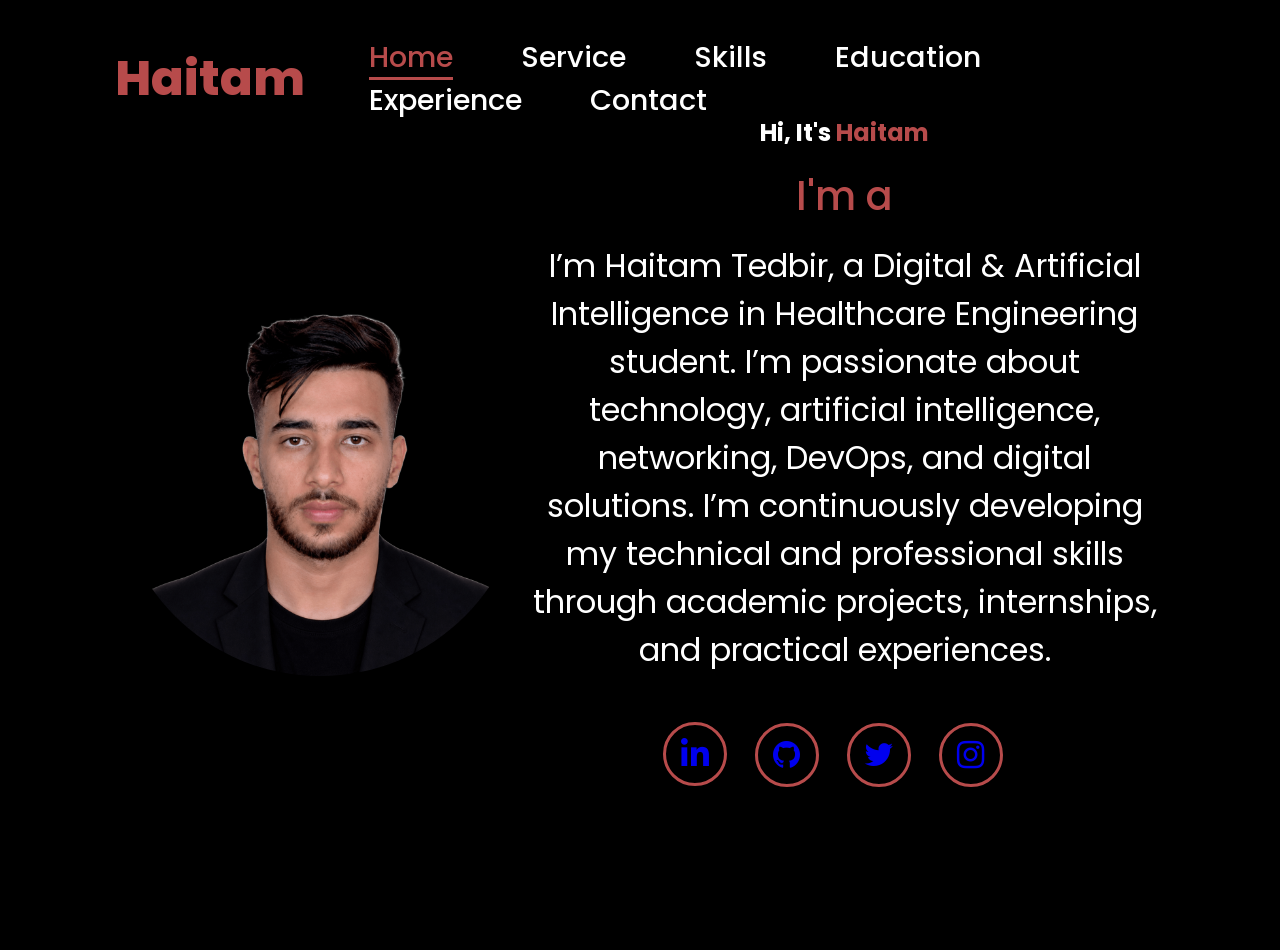
==== index.html @ f03eaa55 "Haitam-work" ====
<!DOCTYPE html>
<html>
<head>
<meta charset="utf-8"/>
<meta name="description" content="Portfolio Haitam TEDBIR"/>
<title>Work - TEDBIR Haitam Portfolio </title>
 <link rel="icon" type="icon" href="noun-ai-8297291.png">
 <link rel="stylesheet" href="https://cdnjs.cloudflare.com/ajax/libs/font-awesome/6.5.2/css/all.min.css">
 <link rel="stylesheet" href="https://cdnjs.cloudflare.com/ajax/libs/font-awesome/4.7.0/css/font-awesome.min.css">
 <link rel="stylesheet" href="style.css">
 <link rel="preconnect" href="https://fonts.googleapis.com">
<style>

</style>
<link rel="stylesheet" href=""/>
</head>
<body>
   <header>
    <a href="#" class="logo">Haitam</a>
    <nav>
        <a href="#home" class="active">Home</a>
        <a href="#services" >Service</a>
        <a href="#skills" >Skills</a>
        <a href="#education" >Education</a>
        <a href="#experience" >Experience</a>
        <a href="#contact" >Contact</a>
    </nav>
   </header>
   <section class="home">
    <div class="home-img">
    <img src="ME cv.png" alt="">
    </div>
    <div class="home-content">
        <h1> Hi, It's <span>Haitam</span></h1>
        <h3 class="typing-text">I'm a <span></span></h3>
        <p>I’m Haitam Tedbir, a Digital & Artificial Intelligence in Healthcare Engineering student. I’m passionate about technology, artificial intelligence, networking, DevOps, and digital solutions. I’m continuously developing my technical and professional skills through academic projects, internships, and practical experiences. </p>
        <div class="social-icons">
           <a href="https://www.linkedin.com/in/haitamtedbir/" ><i class="fa-brands fa-linkedin-in"></i></a>
           <a href="https://github.com/haitamtedbir-code" ><i class="fa fa-github" aria-hidden="true"></i></a>
           <a href="#" ><i class="fa fa-twitter" aria-hidden="true"></i></a>
           <a href="https://www.instagram.com/haithemht_/" ><i class="fa fa-instagram" aria-hidden="true"></i></a>


           
        </div>


    </div>


    </div>

   </section>
</body>



</html>
---- style.css ----
@import url('https://fonts.googleapis.com/css2?family=Poppins:wght@300;400;500;600;700&display=swap');


*{
    margin: 0;
    padding: 0;
    box-sizing: border-box;
    text-decoration: none;
    border: none;
    outline: none;
    font-family: 'poppins', sans-serif;
    }
    html{
        font-size: 100%;
        }

     body{
        width: 100%;
        height: 100%;
        overflow-x: hidden;
        background-color: black;
        color: white;
        }

        header{
            margin-top: 20px;
            position: fixed;
            top: 0%;
            left: 0%;
            width: 100%;
            padding: 1rem 9%;
            background-color: transparent;
            filter: drop-shadow(10px);
            display: flex;
            justify-content: space-between;
            align-items: center;
            z-index: 100;
        }

        .logo{
            font-size: 3rem;
            color: #b74b4b;
            font-weight: 800;
            cursor: pointer;
            transition: 0.5s ease;
            }
            .logo:hover{
                transform: scale(1.1);
                }
                nav a{
                    font-size: 1.8rem;
                    color: white;
                    margin-left: 4rem;
                    font-weight: 500;
                    transition: 0.3 ease;
                    border-bottom: 3px solid transparent;
                    }
    nav a:hover,
    nav a.active{
        color: #b74b4b;
        border-bottom: 3px solid #b74b4b ;
        1
        }
        section{
            min-height: 100vh;
            padding: 9% 9%;
            }

        .home {
            display: flex;
            justify-content: center;
            align-items: center;
            flex-direction: 8rem;
            text-align: center;
            background-color: black;

            }
            .home .home content h1{
                font-size: 6rem;
                color: white;
                font-weight: 700;
                }
                .home .home-content h3{
                    font-size: 2.5rem;
                    color: #b74b4b;
                    font-weight: 500;
                    margin: 1rem 0;
                    }
                    .home .home-content p{
                        font-size: 2rem;
                
                        font-weight: 400;
                        margin-bottom: 1.3
                        
                        }
                        span{
                            color: #b74b4b;
            
                            }
            .home-content h3{
                font-size:4rem;
                margin-*bottom: 1rem;
                font-weight: 700;
                }
            .home-image{
                border-radius: 50%;
                }
            .home-img img{
                position: relative;
                width: 32vw;
                border-radius: 50%;
                box-shadow: 0 0 25px solid #b74b4b;
                cursor: pointer;
                transition: 0.2s ease;
                }
        .home-img img:hover{
            font-size: 1.8rem;
            font-weight: 500;
            }
        .social-icons a{
            display: inline-flex;
            justify-content: center;
            align-items: center;
            width: 4rem;
            height: 4rem;
            background-color: transparent;
            border: 0.2rem solid #b74b4b;
            font-size: 2rem;
            border-radius: 50%;
            margin: 3rem 1.5rem 3rem 0;
            transition: 0.3s ease;
}
        .social-icons a:hover{
            background-color: #b74b4b;
            color: black;
            transform: scale(1.3) translateY(-5px);
            box-shadow: 0 0 25px #b74b4b;
            }
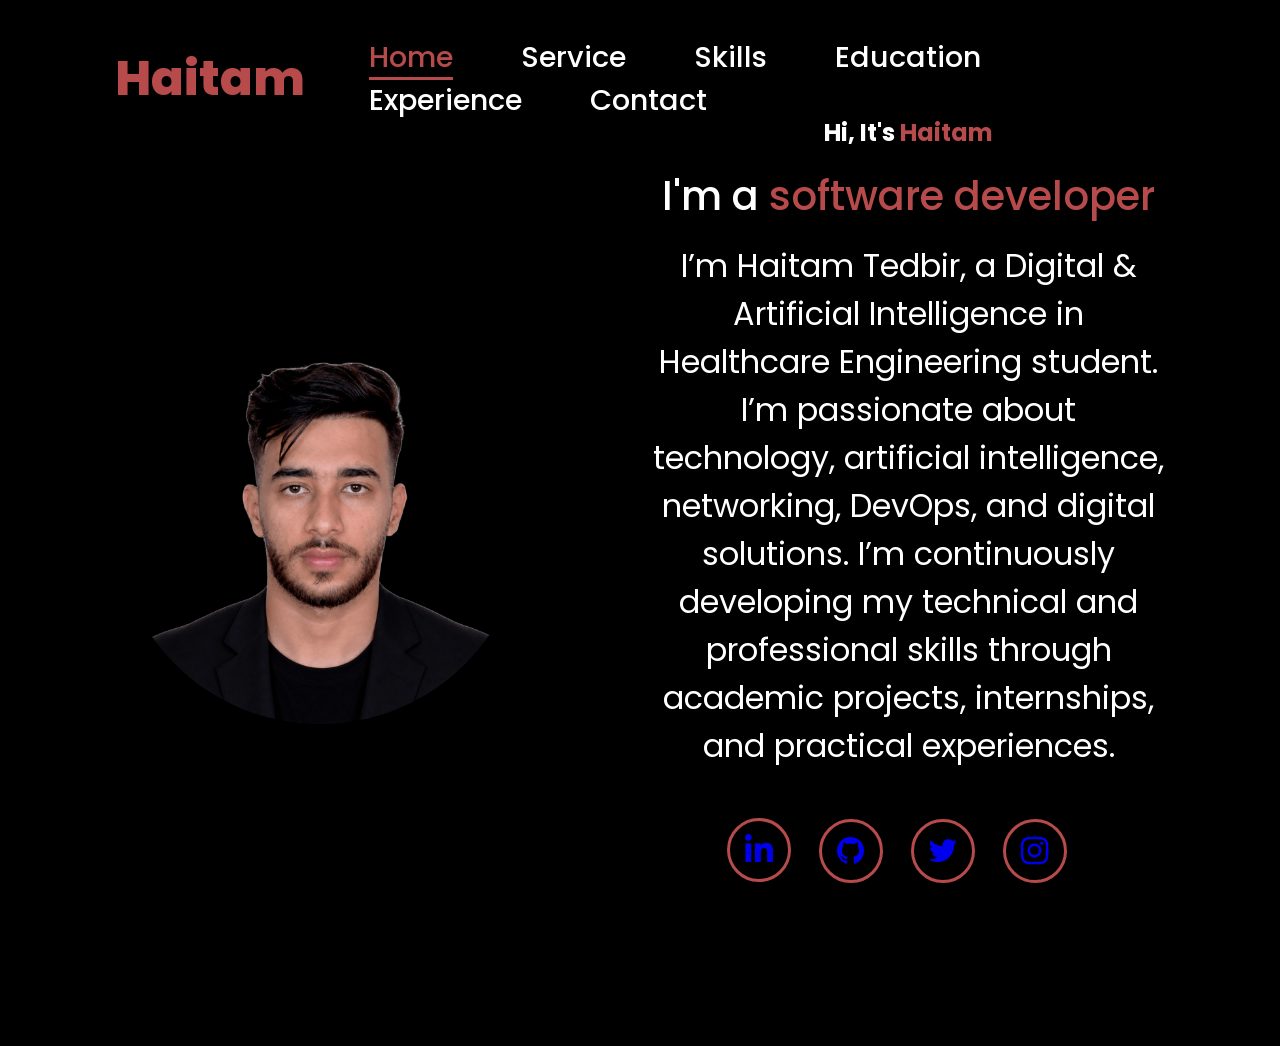
==== commit 2fa551a2: "initialtest1" ====
--- a/index.html
+++ b/index.html
@@ -16,15 +16,16 @@
 </head>
 <body>
    <header>
-    <a href="#" class="logo">Haitam</a>
+    <a href="index.html" class="logo">Haitam</a>
     <nav>
-        <a href="#home" class="active">Home</a>
-        <a href="#services" >Service</a>
-        <a href="#skills" >Skills</a>
-        <a href="#education" >Education</a>
-        <a href="#experience" >Experience</a>
-        <a href="#contact" >Contact</a>
+        <a href="index.html" class="active">Home</a>
+        <a href="index.html#services" >Service</a>
+        <a href="Skills.html" >Skills</a>
+        <a href="Education.html" >Education</a>
+        <a href="Experience.html" >Experience</a>
+        <a href="Contact.html" >Contact</a>
     </nav>
+   
    </header>
    <section class="home">
     <div class="home-img">
--- a/style.css
+++ b/style.css
@@ -59,7 +59,7 @@
     nav a.active{
         color: #b74b4b;
         border-bottom: 3px solid #b74b4b ;
-        1
+        
         }
         section{
             min-height: 100vh;
@@ -70,7 +70,7 @@
             display: flex;
             justify-content: center;
             align-items: center;
-            flex-direction: 8rem;
+            gap: 8rem;
             text-align: center;
             background-color: black;
 
@@ -82,7 +82,7 @@
                 }
                 .home .home-content h3{
                     font-size: 2.5rem;
-                    color: #b74b4b;
+                    color: white;
                     font-weight: 500;
                     margin: 1rem 0;
                     }
@@ -90,18 +90,23 @@
                         font-size: 2rem;
                 
                         font-weight: 400;
-                        margin-bottom: 1.3
+                        margin-bottom: 1.3;
                         
                         }
                         span{
                             color: #b74b4b;
             
                             }
-            .home-content h3{
-                font-size:4rem;
-                margin-*bottom: 1rem;
+            .home-content h3 {
+                font-size: 3.2rem;
+                margin-bottom: 1rem;
                 font-weight: 700;
-                }
+                margin: 1rem 0;
+                color: white;
+                }
+                .home-content h3 span {
+                    color: #b74b4b;
+                    }
             .home-image{
                 border-radius: 50%;
                 }
@@ -136,4 +141,62 @@
             transform: scale(1.3) translateY(-5px);
             box-shadow: 0 0 25px #b74b4b;
             }   
-            +        .btn{
+            display: inline-block;
+            background-color: black;
+            color: #b74b4b;
+            font-size: 1.8rem;
+            padding: 1rem 2.8rem;
+            border-radius: 4rem;
+            margin-top: 2rem;
+            letter-spacing: 0.3rem;
+            font-weight: 500;
+            border: 2px solid #b74b4b;
+            transition: 0.3s ease;
+            }
+        .btn:hover{
+            transform: scale3d(1.03);
+            background-color: #b74b4b;
+            color: black;
+            box-shadow: 0 0 25px #b74b4b;
+            }
+        .typing-text{
+            font-size: 34px;
+            font-weight: 600;
+            min-width: 280px;
+            }
+
+        .typing-text span{
+            position: relative;
+            }
+
+        .typing-text span::before{
+            content: "software developer";
+            color: #b74b4b;
+            animation: words 20s infinite;
+            }
+        .typing-text span::after{
+            content: "";
+            position: absolute;
+            width: calc(100% + 8px);
+            height: 100%;
+            background-color: black;
+            border-left: 3px solid black;
+            right: -8;
+            animation: cursor 0.6s infinite; 
+        }
+         @keyframes cursor{
+            to{
+                border-left-color: 3px solid #b74b4b;
+                }
+            }
+        @keyframes words{
+
+     0%, 15% { content: "Software Developer"; }
+    21%, 40% { content: "DevOps Engineer"; }
+    41%, 60% { content: "AI Enthusiast"; }
+    61%, 80% { content: "Digital Solutions Creator"; }
+    81%, 100% { content: "Healthcare Tech Student"; }
+            }
+         
+    
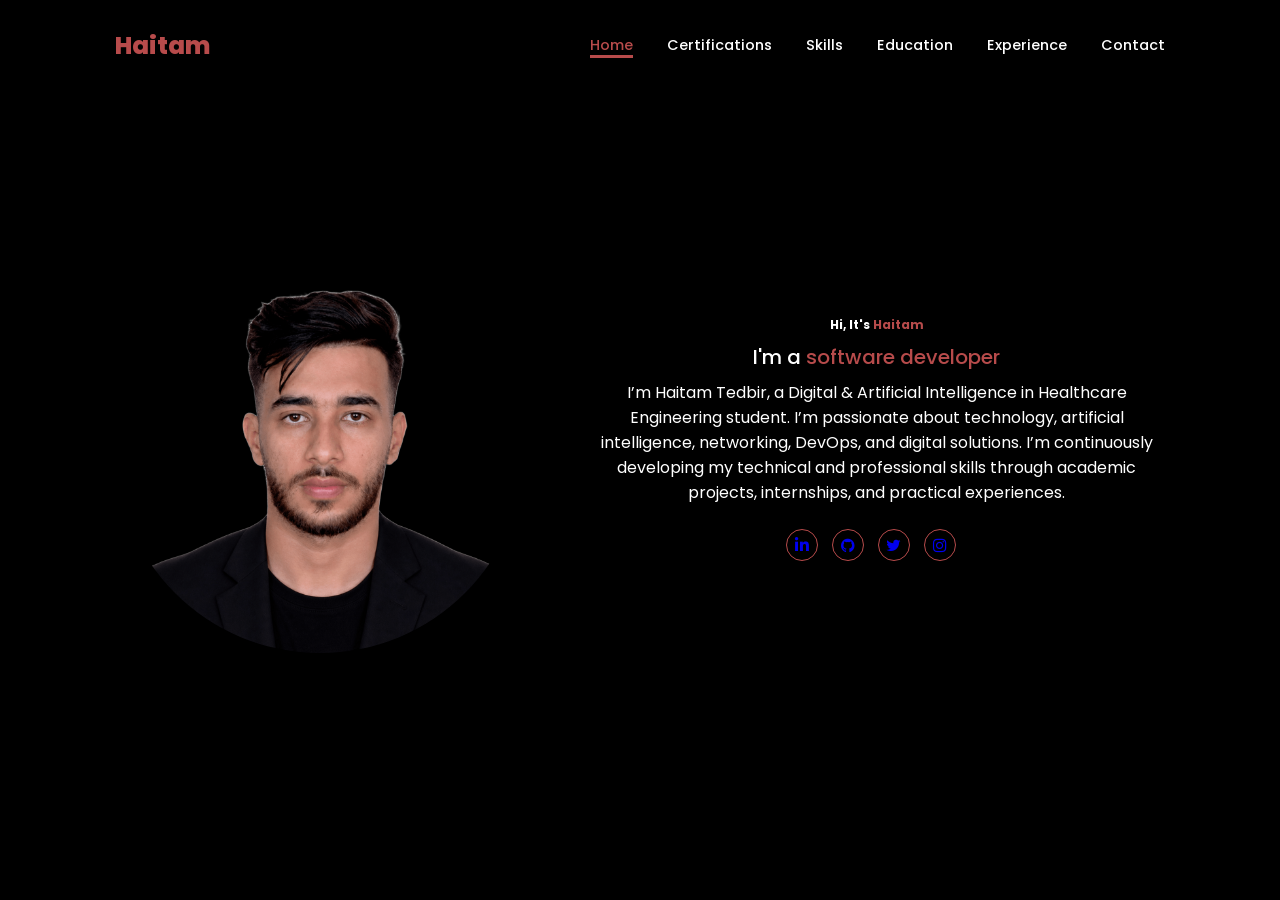
==== commit 69c1e9be: "initialtes1" ====
--- a/index.html
+++ b/index.html
@@ -19,7 +19,7 @@
     <a href="index.html" class="logo">Haitam</a>
     <nav>
         <a href="index.html" class="active">Home</a>
-        <a href="index.html#services" >Service</a>
+        <a href="Certifications.html" >Certifications</a>
         <a href="Skills.html" >Skills</a>
         <a href="Education.html" >Education</a>
         <a href="Experience.html" >Experience</a>
--- a/style.css
+++ b/style.css
@@ -11,7 +11,7 @@
     font-family: 'poppins', sans-serif;
     }
     html{
-        font-size: 100%;
+        font-size: 50%;
         }
 
      body{
